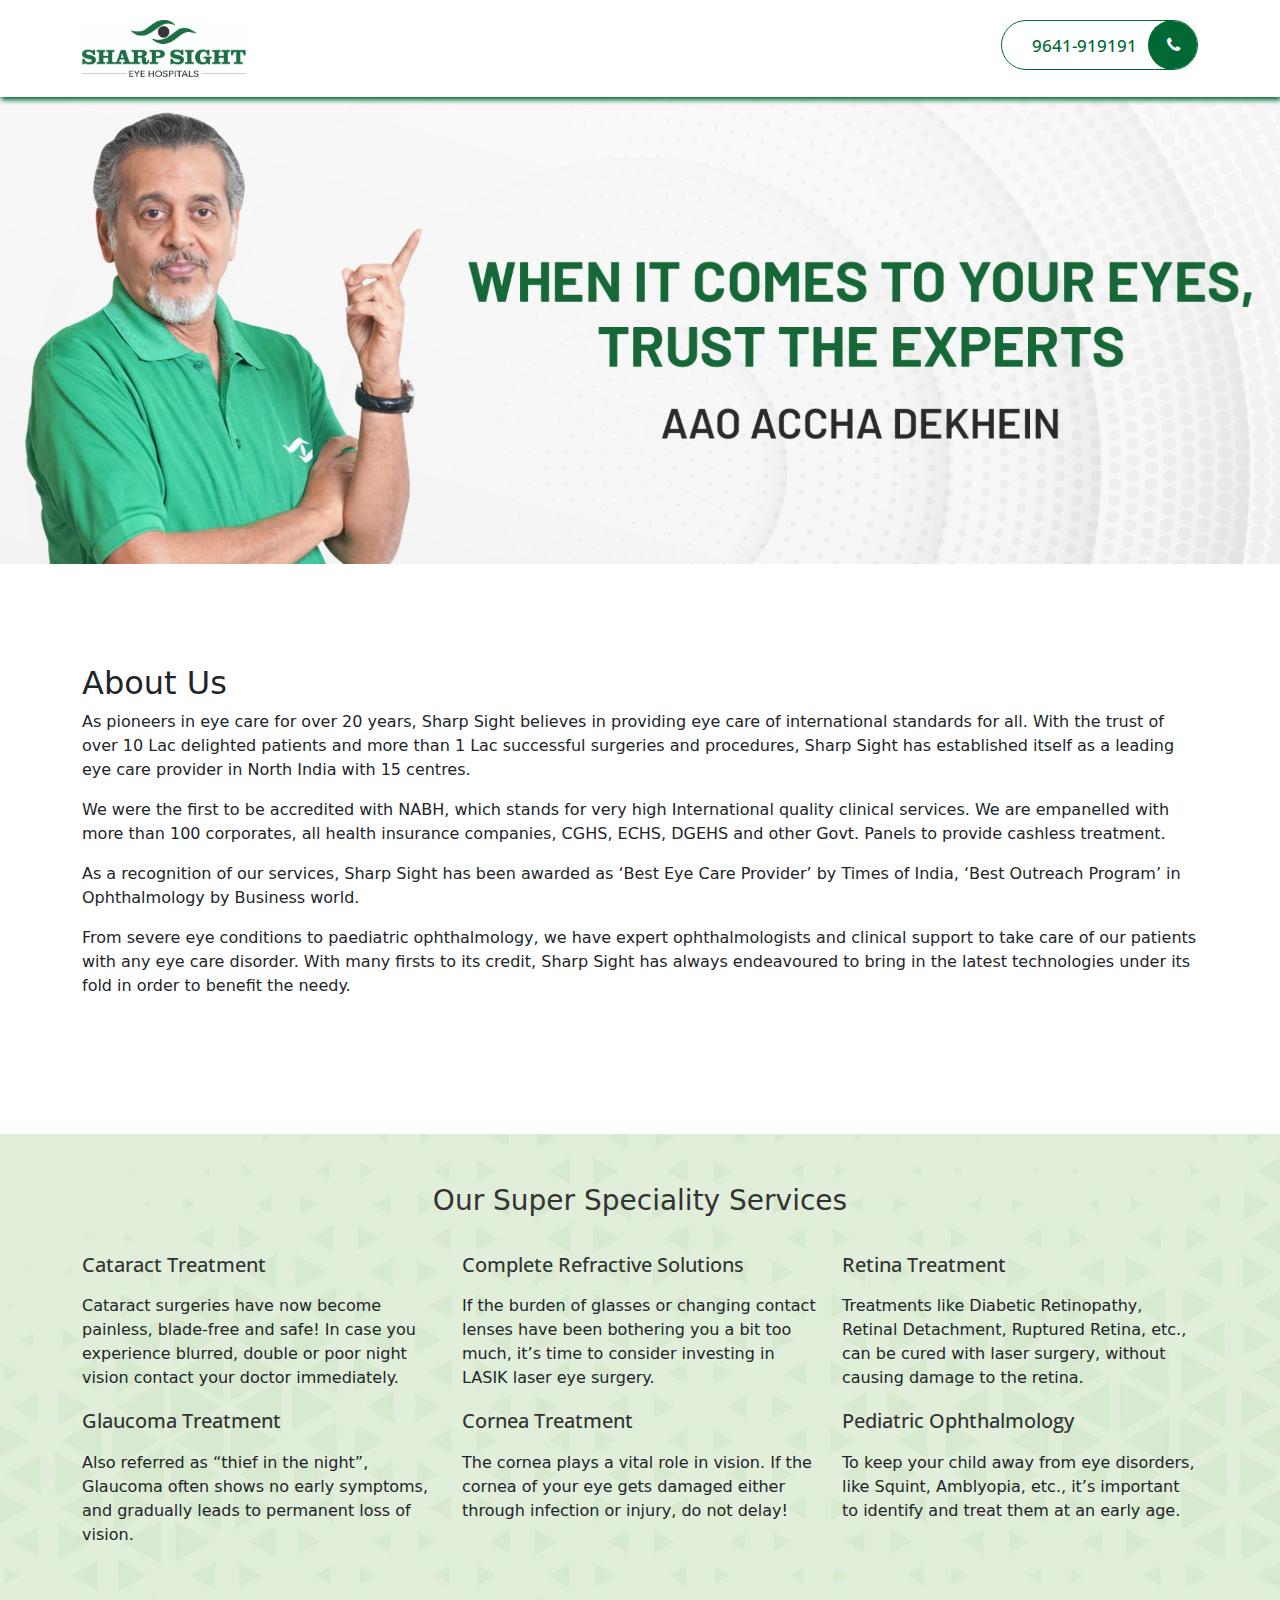
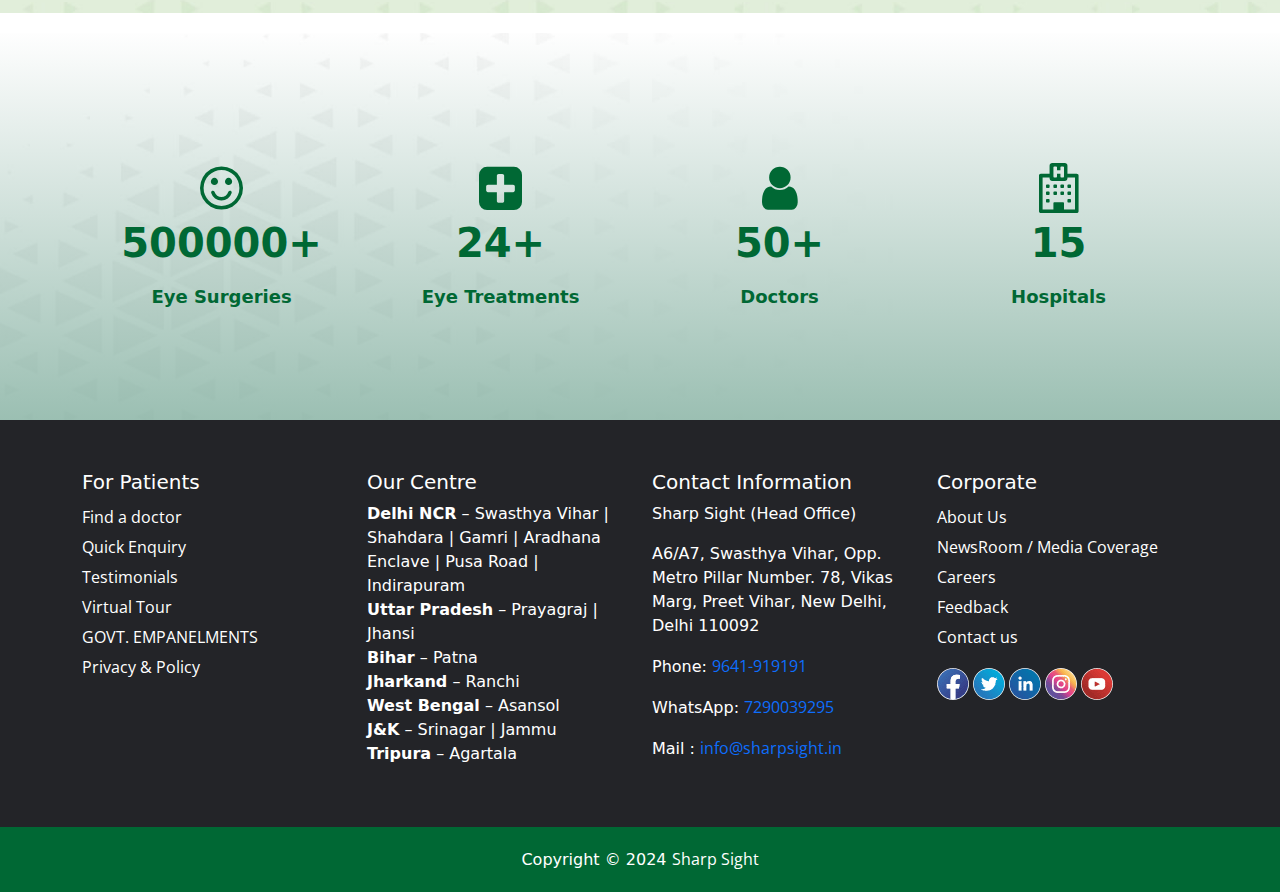
==== index.html @ 989aa0d1 "new section added for services" ====
<!DOCTYPE html>
<html lang="en">
<head>
    <meta charset="UTF-8">
    <meta name="viewport" content="width=device-width, initial-scale=1.0">
    <link rel="stylesheet" type="text/css" href="css/style.css">
    <link rel="stylesheet" type="text/css" href="css/responsive.css">
    <link rel="stylesheet" type="text/css" href="css/bootstrap.min.css">
    <link rel="stylesheet" href="https://cdnjs.cloudflare.com/ajax/libs/font-awesome/4.7.0/css/font-awesome.min.css">
    <link rel="preconnect" href="https://fonts.googleapis.com">
    <link rel="preconnect" href="https://fonts.googleapis.com">
    <link rel="preconnect" href="https://fonts.gstatic.com" crossorigin>
    <link href="https://fonts.googleapis.com/css2?family=Open+Sans:ital,wght@0,300;0,400;0,500;0,600;0,700;0,800;1,300;1,400;1,500;1,600;1,700;1,800&display=swap" rel="stylesheet">
    <title>Sharp Sight Eye Hospital</title>
</head>
<body>
  
<!-- Navbar  Start-->
<section class="nav_bar_section">
  <div class="container">
    <div class="row align-items-center">
      <div class="col-md-6 col-xs-6 site_logo">
        <img src="images/logo.jpg" class="img-fluid web_logo">
      </div>
      <div class="col-md-6 col-xs-6 cta_top_bar">
        <a href="tel:+919641919191" class="theme-btn"><i class="fa fa-phone" aria-hidden="true"></i> 9641-919191</a>
      </div>
    </div>
  </div>
</section>
<!-- Navbar Ends-->

<!-- Banner Start -->
<section class="banner_one">
  <img src="images/banner_one.webp" class="img-fluid" width="100%">
</section>
<!-- Banner End -->

<!-- About Start -->

<section class="about_us">
  <div class="container">
    <div class="row align-items-center">
      <div class="col-md-12">
        <h2>About Us</h2>
        <p>As pioneers in eye care for over 20 years, Sharp Sight believes in providing eye care of international standards for all. With the trust of over 10 Lac delighted patients and more than 1 Lac successful surgeries and procedures, Sharp Sight has established itself as a leading eye care provider in North India with 15 centres.</p>
        <p>We were the first to be accredited with NABH, which stands for very high International quality clinical services. We are empanelled with more than 100 corporates, all health insurance companies, CGHS, ECHS, DGEHS and other Govt. Panels to provide cashless treatment.</p>
        <p>As a recognition of our services, Sharp Sight has been awarded as ‘Best Eye Care Provider’ by Times of India, ‘Best Outreach Program’ in Ophthalmology by Business world.</p>
        <p>
          From severe eye conditions to paediatric ophthalmology, we have expert ophthalmologists and clinical support to take care of our patients with any eye care disorder. With many firsts to its credit, Sharp Sight has always endeavoured to bring in the latest technologies under its fold in order to benefit the needy.
        </p>
      </div>
    </div>
  </div>
</section>
<!-- About End -->

<!-- Services Start -->

<section class="services_section">
  <div class="container">
    <div class="row">
      <div class="col-md-12">
        <h3 class="text-center">Our Super Speciality Services</h3>
      </div>
      </div>
      <div class="row mt-4">
        <div class="col-md-4">
          <h4 class="mb-3">
            <a href="https://sharpsight.in/cataract-eye-surgery/">Cataract Treatment</a>
          </h4>
          <p>Cataract surgeries have now become painless, blade-free and safe! In case you experience blurred, double or poor night vision contact your doctor immediately.</p>
        </div>
        <div class="col-md-4">
          <h4 class="mb-3">
            <a href="https://sharpsight.in/lasik-laser-eye-surgery/">Complete Refractive Solutions</a>
          </h4>
          <p>If the burden of glasses or changing contact lenses have been bothering you a bit too much, it’s time to consider investing in LASIK laser eye surgery.</p>
        </div>
        <div class="col-md-4">
          <h4 class="mb-3">
            <a href="https://sharpsight.in/diabetic-retinopathy-treatment/">Retina Treatment</a>
          </h4>
          <p>Treatments like Diabetic Retinopathy, Retinal Detachment, Ruptured Retina, etc., can be cured with laser surgery, without causing damage to the retina.</p>
        </div>
        <div class="col-md-4">
          <h4 class="mb-3">
            <a href="https://sharpsight.in/glaucoma-treatment/">Glaucoma Treatment</a>
          </h4>
          <p>Also referred as “thief in the night”, Glaucoma often shows no early symptoms, and gradually leads to permanent loss of vision.</p>
        </div>
        <div class="col-md-4">
          <h4 class="mb-3">
            <a href="https://sharpsight.in/cornea-transplant/">Cornea Treatment</a>
          </h4>
          <p>The cornea plays a vital role in vision. If the cornea of your eye gets damaged either through infection or injury, do not delay!</p>
        </div>
        <div class="col-md-4">
          <h4 class="mb-3">
            <a href="https://sharpsight.in/pediatric-ophthalmology/">Pediatric Ophthalmology</a>
          </h4>
          <p>To keep your child away from eye disorders, like Squint, Amblyopia, etc., it’s important to identify and treat them at an early age.</p>
        </div>
      </div>
    </div>
  </div>
</section>
<!-- Services End -->

<!-- Countdown Start-->
<section class="countdown">
  <div id="projects_overview_facts" class="sectionClass container">
    <div class="fullWidth">
        <div class="projects_overview ">
            <div class="item">
              <i class="fa fa-smile-o"></i>
              <p class="number">500000+</p>
              <span></span>
              <p>Eye Surgeries</p>
            </div>
            <div class="item">
              <i class="fa fa-plus-square"></i>
              <p class="number">24+</p>
              <span></span>
              <p>Eye Treatments</p>
            </div>
            <div class="item">
              <i class="fa fa-user"></i>
              <p class="number">50+</p>
              <span></span>
              <p>Doctors</p>
            </div>
            <div class="item">
              <i class="fa fa-hospital-o"></i>
              <p class="number">15</p>
              <span></span>
              <p>Hospitals</p>
            </div>
        </div>
    </div>
  </div>
</section>
<!-- Countdown End-->

<!-- Address Section Start -->
<section class="footer_location">
  <div class="container">
    <div class="row">
      <div class="col-md-3">
        <h5>For Patients</h5>
        <ul>
          <li>
            <a href="https://sharpsight.in/about-meet-doctors/">Find a doctor</a>
          </li>
          <li>
            <a href="https://sharpsight.in/enquiry/">Quick Enquiry</a>
          </li>
          <li>
            <a href="https://sharpsight.in/testimonials/">Testimonials</a>
          </li>
          <li>
            <a href="https://sharpsight.in/virtual-tour/">Virtual Tour</a>
          </li>
          <li>
            <a href="https://sharpsight.in/panel/">GOVT. EMPANELMENTS</a>
          </li>
          <li>
            <a href="https://sharpsight.in/privacy-policy/">Privacy &amp; Policy</a>
          </li>
        </ul>
      </div>
      <div class="col-md-3">
        <h5>Our Centre</h5>
        <b>Delhi NCR</b> – Swasthya Vihar | Shahdara | Gamri | Aradhana Enclave | Pusa Road | Indirapuram<br>
        <b>Uttar Pradesh</b> – Prayagraj | Jhansi<br>
        <b>Bihar</b> – Patna<br>
        <b>Jharkand</b> – Ranchi<br>
        <b>West Bengal</b> – Asansol<br>
        <b>J&K</b> – Srinagar | Jammu<br>
        <b>Tripura</b> – Agartala
      </div>
      <div class="col-md-3">
        <h5>Contact Information</h5>
        <p>Sharp Sight (Head Office)</p>
        <p>A6/A7, Swasthya Vihar, Opp. Metro Pillar Number. 78, Vikas Marg, Preet Vihar, New Delhi, Delhi 110092</p>
        <p>Phone: <a href="tel:9641-919191">9641-919191</a></p>
        <p>WhatsApp: <a href="https://api.whatsapp.com/send/?phone=917290039295">7290039295</a></p>
        <p>Mail :&nbsp;<a href="mailto:info@sharpsight.in">info@sharpsight.in</a></p>
      </div>
      <div class="col-md-3">
        <h5>Corporate</h5>
        <ul>
          <li>
            <a href="https://sharpsight.in/about-us/">About Us</a>
          </li>
          <li>
            <a href="https://sharpsight.in/media-coverage/">NewsRoom / Media Coverage</a>
          </li>
          <li>
            <a href="https://sharpsight.in/Careers/">Careers</a>
          </li>
          <li>
            <a href="https://sharpsight.in/Feedback/">Feedback</a>
          </li>
          <li>
            <a href="https://sharpsight.in/Contact/">Contact us</a>
          </li>
        </ul>
        <div class="textwidget custom-html-widget">
          <a href="https://www.facebook.com/sharpsightcentre/" target="_blank" rel="noopener">
            <img src="images/fb.png">
          </a>
          <a href="https://twitter.com/sharpsightdelhi" target="_blank" rel="noopener">
            <img src="images/twitter.png">
          </a>
          <a href="https://www.linkedin.com/company/sharpsight/" target="_blank" rel="noopener">
            <img src="images/Linkdin.png">
          </a>
          <a href="https://www.instagram.com/sharpsight/" target="_blank" rel="noopener">
            <img src="images/insta.png">
          </a>
          <a href="https://www.youtube.com/c/SharpSight" target="_blank" rel="noopener">
            <img src="images/youtube.png">
          </a>
        </div>
      </div>
    </div>
  </div>
</section>
<!-- Address Section End -->

<!-- Copyright Section Start -->
<section class="copyright">
  <div class="container">
    <div class="row align-items-center">
      <div class="col-sm-12 text-center">
        Copyright © 2024 <a href="/">Sharp Sight</a>    
      </div>
    </div>
  </div>
</section>
<!-- Copyright Section End -->
</body>
</html>
---- css/style.css ----
*{
	margin: 0;
	padding: 0;
}
body a{
    text-decoration: none;
    font-family: 'Open Sans', sans-serif;
}
/*p{
	font-family: Montserrat;
}*/
.nav_bar_section {
    background: #fff;
    box-shadow: 1px 3px 5px 0px rgb(0 104 52);
    position: relative;
    z-index: 1;
}
.web_logo {
    width: 30%;
}
.theme-btn {
    position: relative;
    display: inline-block;
    overflow: hidden;
    font-size: 17px;
    padding: 12px 60px 11px 30px;
    background: #fff;
    line-height: 25px;
    color: #006834;
    border: 1px solid #006834;
    font-weight: 500;
    border-radius: 30px;
    text-transform: capitalize;
    transition: all 500ms ease;
    cursor: pointer;
    z-index: 1;
}
.cta_top_bar {
    text-align: right;
    padding: 20px 0;
}
.theme-btn i {
	position: absolute;
	top: -1px;
	right: -1px;
	width: 50px;
	height: 50px;
	line-height: 50px;
	text-align: center;
	background: #006834;
	font-size: 17px;
	color: #fff;
	border-radius: 50%;
	transition: all 900ms ease;
}
.fa-angle-right:after {
	content: "\f105";
}
.theme-btn {
  position: relative;
  display: inline-block;
  overflow: hidden;
  font-size: 17px;
  padding: 12px 60px 11px 30px;
  background: #fff;
  line-height: 25px;
  color: #006834;
  border: 1px solid #006834;
  font-weight: 500;
  border-radius: 30px;
  text-transform: capitalize;
  transition: all 500ms ease;
  cursor: pointer;
  z-index: 1;
}
.theme-btn:hover:after {
	transform: scale(1, 1);
	transform-origin: bottom left;
}
.theme-btn:after {
	position: absolute;
	left: 0;
	top: 0;
	z-index: -1;
	height: 100%;
	width: 100%;
	content: "";
	background-color: #006834;
	border-radius: 30px;
	transform: scale(0, 1);
	transform-origin: top right;
	transition: transform 500ms;
}
.theme-btn:hover {
	color: #fff;
	text-decoration: none;
}
.countdown {
    background: linear-gradient(0deg, rgb(122 170 153 / 75%), rgb(130 171 158 / 0%)), url(../images/theme_bg.jpg);
    background-size: cover;
    background-repeat: no-repeat;
    background-position: center;
    padding: 50px 0;
    margin-top: 20px;
}
.projects_overview {
    display: flex;
    margin-top: 30px;
    flex-direction: row;
    flex-wrap: wrap;
}
.projects_overview .item {
    width: 25%;
    height: 100%;
    padding: 50px 0px;
    text-align: center;
}
.projects_overview .item i {
    vertical-align: middle;
    font-size: 50px;
    color: #006834;
}
.projects_overview .item p.number {
    font-size: 40px;
    padding: 0;
    font-weight: bold;
}
.projects_overview .item p {
    color: #006834;
    font-size: 18px;
    margin: 0;
    padding: 10px;
    font-weight: 600;
}
.copyright {
    padding: 20px 0;
    background: #006834;
    color: #fff;
}
.copyright a{
    color: #fff;
}
.copyright_text {
    display: flex;
    align-content: center;
    justify-content: center;
    padding: 30px 0 0 0;
}
.footer_location {
    background: #232428;
    padding: 50px 0px;
    color: #fff;
}
.footer_location ul{
    padding: 0;
}
.footer_location ul li{
    list-style: none;
}
.footer_location ul li a{
    color: #fff;
    line-height: 30px;
}
.banner_ul{
    padding-left: 0;
}
.get_in_touch{
    margin-bottom: 30px;
}
.about_us{padding: 100px 0}
.services_section{
    background: url(../images/bg-min.jpg);
    background-size: cover;
    background-repeat: no-repeat;
    background-position: center;
    padding: 50px 0;
    margin-top: 20px;
}
.services_section h4 a{
    color: #333333;
    font-size: 20px;
}
.services_section h3{
    color: #333333;
}
---- css/responsive.css ----
@media(min-width: 320px) and (max-width: 767px){
    .nav_bar_section .site_logo{
        width: 40%;
    }
    .nav_bar_section{
        padding: 20px 10px;
    }
    .web_logo{
        width: 90%;
    }
    .nav_bar_section .cta_top_bar{
        width: 60%;
        padding: 0; 
    }
    .about_us{
        padding: 50px 0;
    }

    .projects_overview .item {
        flex: 0 0 50%;
    }
    .projects_overview .item{
        padding: 20px 0;
    }
    .countdown{
        padding: 20px 0;
        margin-top: 0;
    }
    .projects_overview .item p{
        padding: 0;
    }
    .projects_overview .item p.number{
        font-size: 30px;
    }
    .dm_image_box{
        border-radius: 20px 20px 20px 20px;
        border-style: solid;
        border-width: 5px 0 0px;
        border-color: #006834;
        box-shadow: 0 0 40px 0 rgba(0,0,0,.1);
        transition: background .3s,border .3s,border-radius .3s,box-shadow .3s;
        margin: 20px 0px 0;
        padding: 20px;
    }
    .footer_logo img {
    width: 50%;
    margin: 0 auto;
    display: flex;
    align-content: center;
    justify-content: center;
}
}
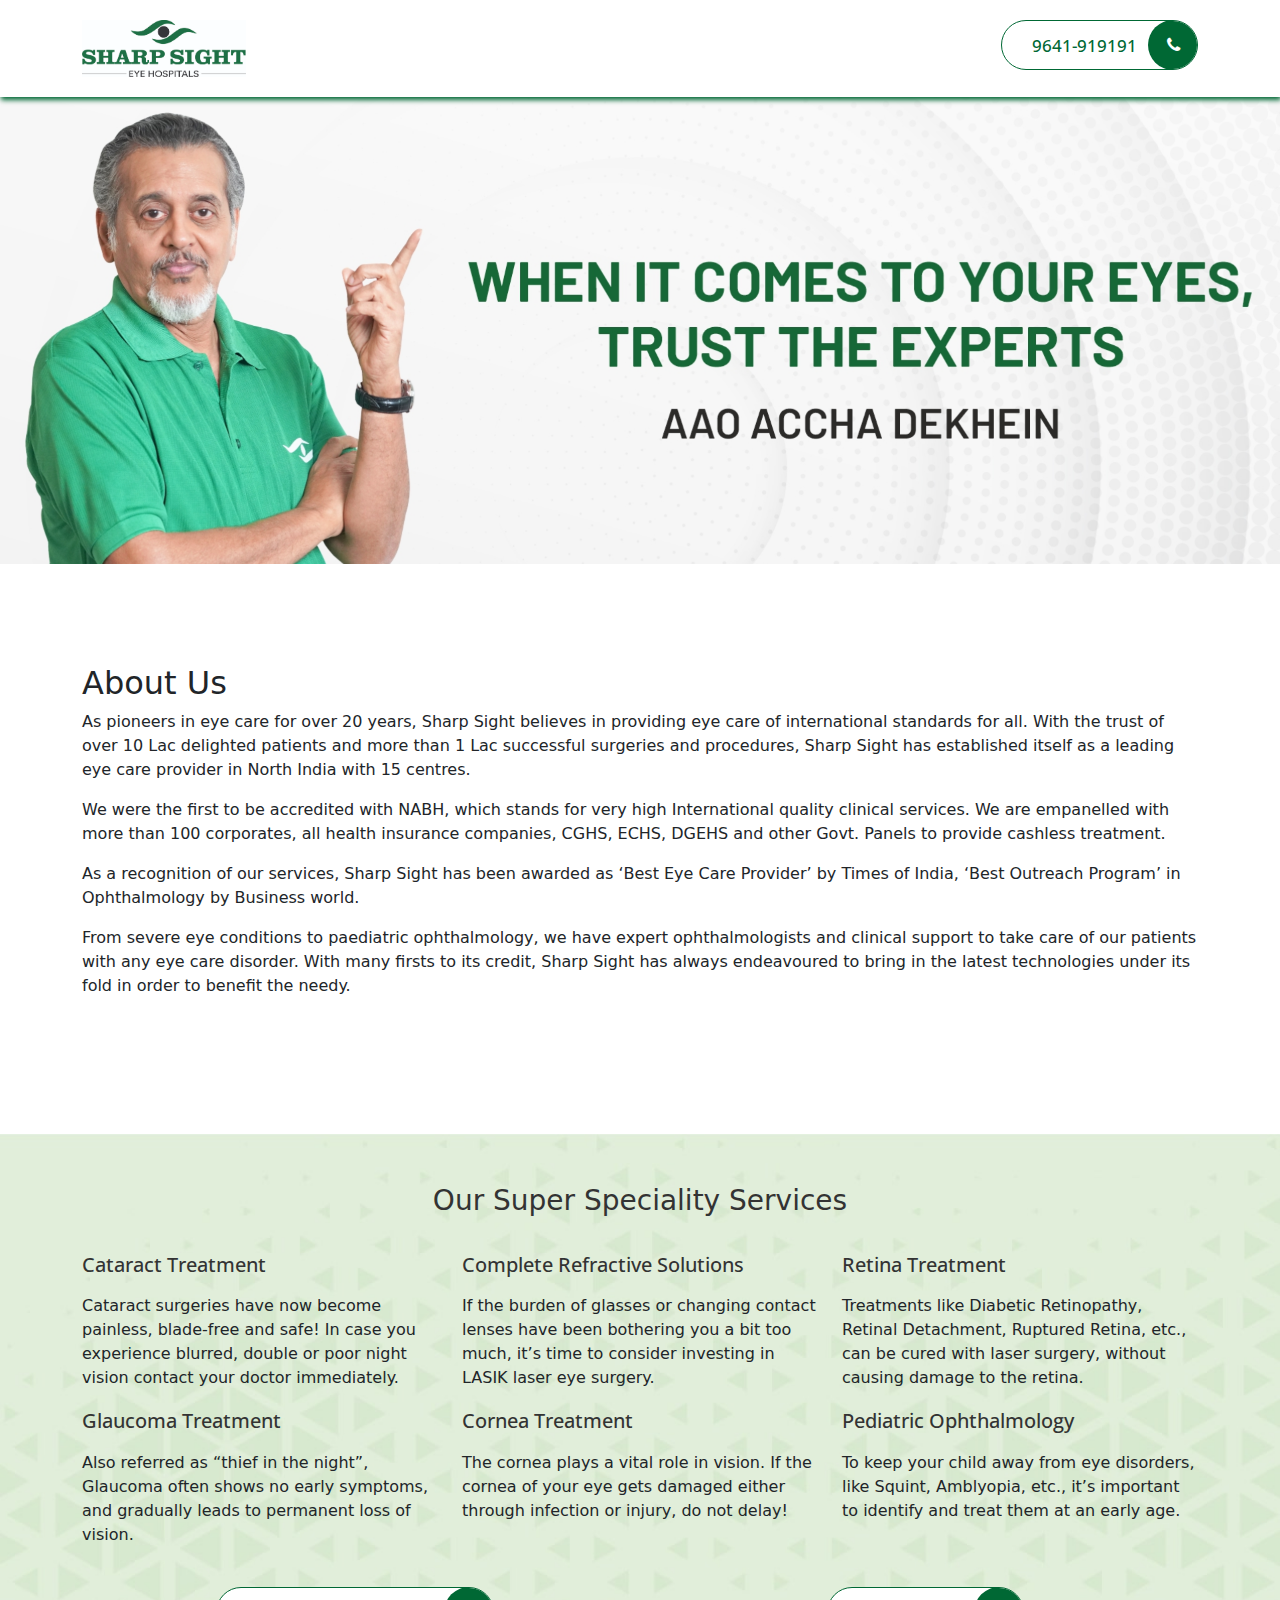
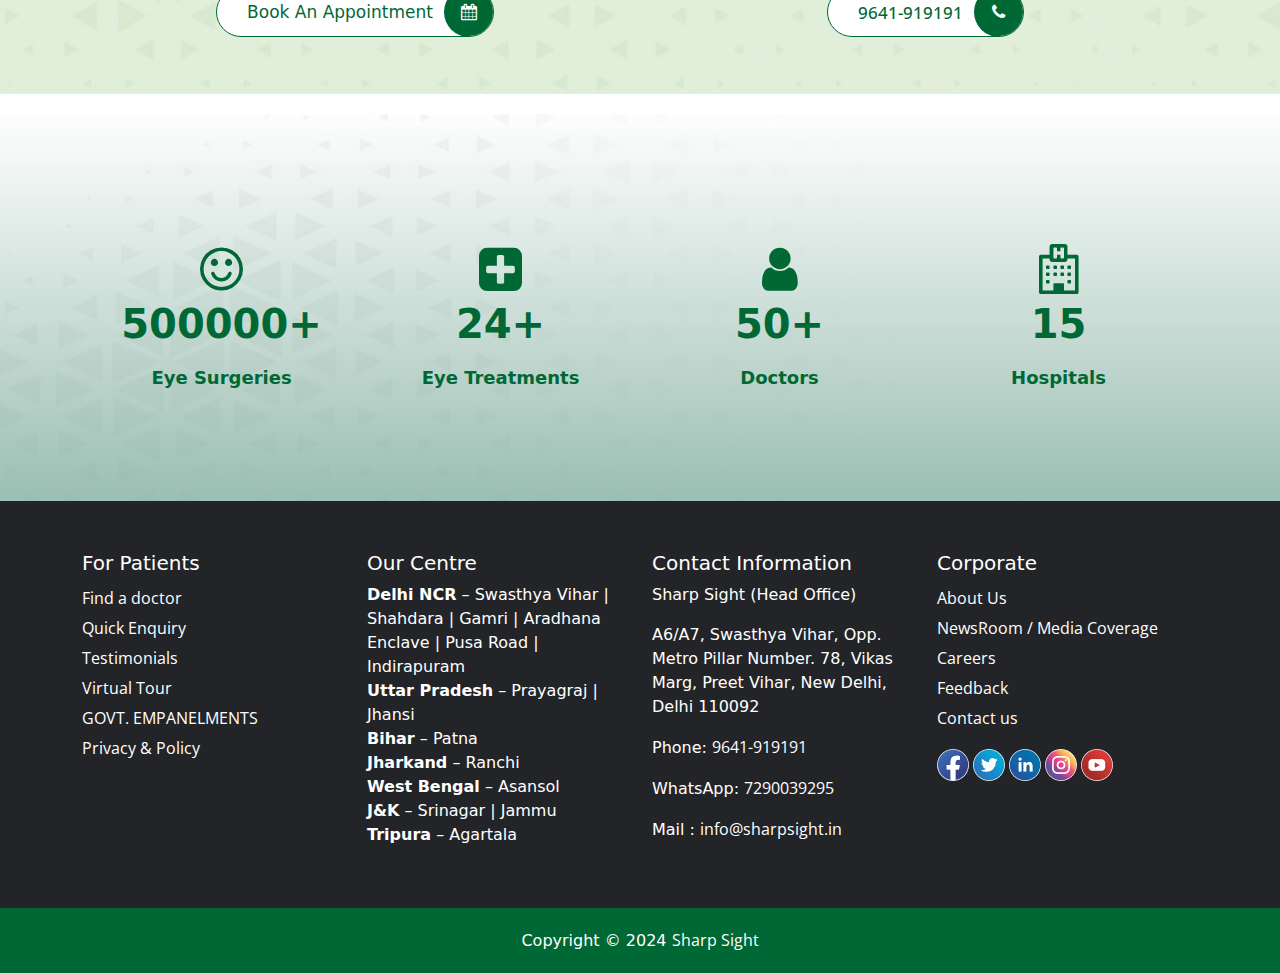
==== commit ef36270c: "footer done and new section added" ====
--- a/index.html
+++ b/index.html
@@ -63,44 +63,53 @@
       <div class="col-md-12">
         <h3 class="text-center">Our Super Speciality Services</h3>
       </div>
-      </div>
-      <div class="row mt-4">
-        <div class="col-md-4">
-          <h4 class="mb-3">
-            <a href="https://sharpsight.in/cataract-eye-surgery/">Cataract Treatment</a>
-          </h4>
-          <p>Cataract surgeries have now become painless, blade-free and safe! In case you experience blurred, double or poor night vision contact your doctor immediately.</p>
-        </div>
-        <div class="col-md-4">
-          <h4 class="mb-3">
-            <a href="https://sharpsight.in/lasik-laser-eye-surgery/">Complete Refractive Solutions</a>
-          </h4>
-          <p>If the burden of glasses or changing contact lenses have been bothering you a bit too much, it’s time to consider investing in LASIK laser eye surgery.</p>
-        </div>
-        <div class="col-md-4">
-          <h4 class="mb-3">
-            <a href="https://sharpsight.in/diabetic-retinopathy-treatment/">Retina Treatment</a>
-          </h4>
-          <p>Treatments like Diabetic Retinopathy, Retinal Detachment, Ruptured Retina, etc., can be cured with laser surgery, without causing damage to the retina.</p>
-        </div>
-        <div class="col-md-4">
-          <h4 class="mb-3">
-            <a href="https://sharpsight.in/glaucoma-treatment/">Glaucoma Treatment</a>
-          </h4>
-          <p>Also referred as “thief in the night”, Glaucoma often shows no early symptoms, and gradually leads to permanent loss of vision.</p>
-        </div>
-        <div class="col-md-4">
-          <h4 class="mb-3">
-            <a href="https://sharpsight.in/cornea-transplant/">Cornea Treatment</a>
-          </h4>
-          <p>The cornea plays a vital role in vision. If the cornea of your eye gets damaged either through infection or injury, do not delay!</p>
-        </div>
-        <div class="col-md-4">
-          <h4 class="mb-3">
-            <a href="https://sharpsight.in/pediatric-ophthalmology/">Pediatric Ophthalmology</a>
-          </h4>
-          <p>To keep your child away from eye disorders, like Squint, Amblyopia, etc., it’s important to identify and treat them at an early age.</p>
-        </div>
+    </div>
+    <div class="row mt-4">
+      <div class="col-md-4">
+        <h4 class="mb-3">
+          <a href="https://sharpsight.in/cataract-eye-surgery/">Cataract Treatment</a>
+        </h4>
+        <p>Cataract surgeries have now become painless, blade-free and safe! In case you experience blurred, double or poor night vision contact your doctor immediately.</p>
+      </div>
+      <div class="col-md-4">
+        <h4 class="mb-3">
+          <a href="https://sharpsight.in/lasik-laser-eye-surgery/">Complete Refractive Solutions</a>
+        </h4>
+        <p>If the burden of glasses or changing contact lenses have been bothering you a bit too much, it’s time to consider investing in LASIK laser eye surgery.</p>
+      </div>
+      <div class="col-md-4">
+        <h4 class="mb-3">
+          <a href="https://sharpsight.in/diabetic-retinopathy-treatment/">Retina Treatment</a>
+        </h4>
+        <p>Treatments like Diabetic Retinopathy, Retinal Detachment, Ruptured Retina, etc., can be cured with laser surgery, without causing damage to the retina.</p>
+      </div>
+      <div class="col-md-4">
+        <h4 class="mb-3">
+          <a href="https://sharpsight.in/glaucoma-treatment/">Glaucoma Treatment</a>
+        </h4>
+        <p>Also referred as “thief in the night”, Glaucoma often shows no early symptoms, and gradually leads to permanent loss of vision.</p>
+      </div>
+      <div class="col-md-4">
+        <h4 class="mb-3">
+          <a href="https://sharpsight.in/cornea-transplant/">Cornea Treatment</a>
+        </h4>
+        <p>The cornea plays a vital role in vision. If the cornea of your eye gets damaged either through infection or injury, do not delay!</p>
+      </div>
+      <div class="col-md-4">
+        <h4 class="mb-3">
+          <a href="https://sharpsight.in/pediatric-ophthalmology/">Pediatric Ophthalmology</a>
+        </h4>
+        <p>To keep your child away from eye disorders, like Squint, Amblyopia, etc., it’s important to identify and treat them at an early age.</p>
+      </div>
+    </div>
+    <div class="row mt-4 text-center">
+      <div class="col-md-6">
+        <button type="button" class="theme-btn" data-toggle="modal" data-target="#myModal"><i class="fa fa-calendar" aria-hidden="true"></i>
+            Book an Appointment
+          </button>
+      </div>
+      <div class="col-md-6">
+        <a href="tel:+919641919191" class="theme-btn"><i class="fa fa-phone" aria-hidden="true"></i> 9641-919191</a>
       </div>
     </div>
   </div>
@@ -240,5 +249,39 @@
   </div>
 </section>
 <!-- Copyright Section End -->
+
+<div class="modal fade" id="myModal" role="dialog">
+  <div class="modal-dialog">
+    <div class="modal-content">
+      <!-- Modal Header -->
+      <div class="modal-header">
+        <h4 class="modal-title">Request an Appointment</h4>
+        <button type="button" class="close close_bttn" data-dismiss="modal">×</button>
+      </div>
+      <!-- Modal body -->
+      <div class="modal-body">
+       <form method="POST" name="Consult to Doctors" action="call_back.php">
+        <div class="form-group mb-3">
+          <input type="text" class="form-control" name="your_name" id="your_name" aria-describedby="emailHelp" placeholder="Enter Your Name" required="">
+        </div>
+        <div class="form-group mb-3">
+          <input type="tel" class="form-control" name="mobile_number" id="mobile_number" placeholder="Enter Mobile No." required="">
+        </div>
+        <div class="form-group mb-3">
+          <input type="email" class="form-control" name="email_id" id="email_id" placeholder="Enter Email Address" required="">
+        </div>
+        <div class="form-group mb-3">
+          <textarea class="form-control" name="customer_query" id="cistomer_query" placeholder="Your Query"></textarea>
+        </div>
+        <button type="submit" name="submit" class="btn btn-primary" id="bttn_form">Submit</button>
+      </form>
+    </div>
+    </div>
+  </div>
+</div>
+
+
+<script type="text/javascript" src="js/jquery-3.5.1.slim.min.js"></script>
+<script type="text/javascript" src="js/bootstrap.bundle.min.js"></script>
 </body>
 </html>--- a/css/style.css
+++ b/css/style.css
@@ -151,6 +151,9 @@
     padding: 50px 0px;
     color: #fff;
 }
+.footer_location a{
+    color: #fff;
+}
 .footer_location ul{
     padding: 0;
 }
@@ -182,4 +185,15 @@
 }
 .services_section h3{
     color: #333333;
+}
+#bttn_form {
+    color: #ffffff;
+    background-color: #006834;
+    border-color: #006834;
+    padding: 10px 30px;
+}
+.close.close_bttn{
+    border: none;
+    font-size: 30px;
+    background: none;
 }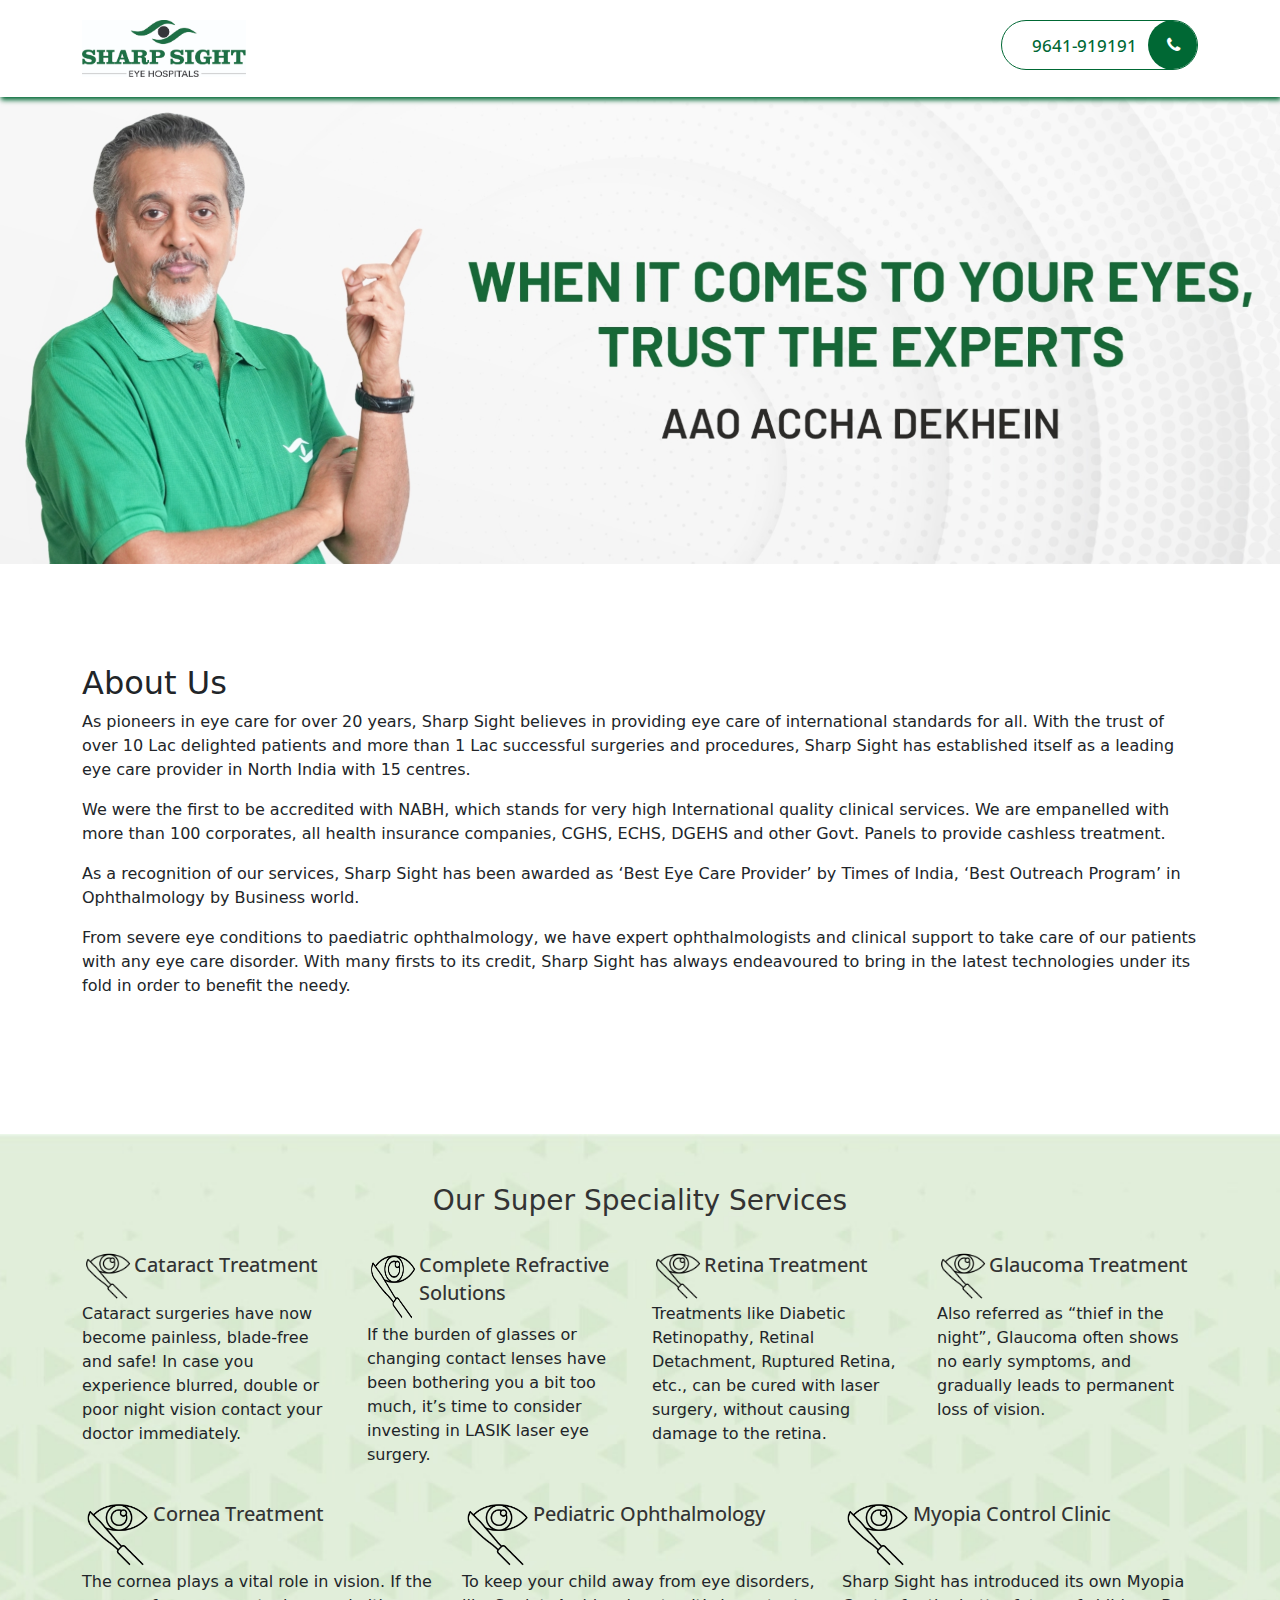
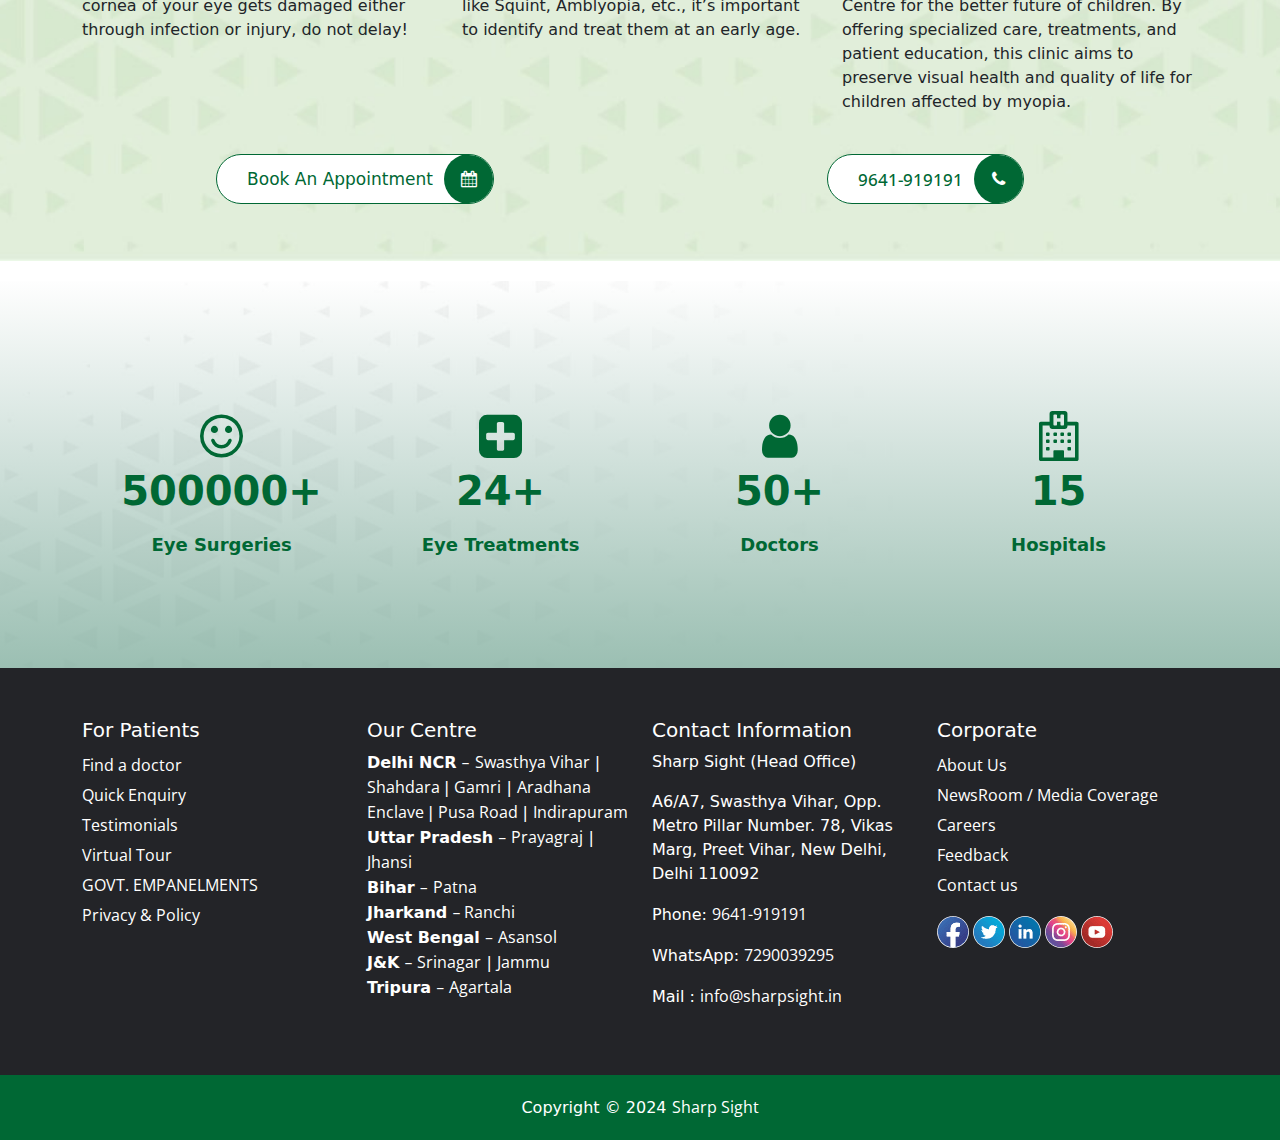
==== commit cd4f42ba: "d-flex aded" ====
--- a/index.html
+++ b/index.html
@@ -65,50 +65,77 @@
       </div>
     </div>
     <div class="row mt-4">
-      <div class="col-md-4">
+      <div class="col-md-3">
+        <div class="image_icon_content d-flex">
+          <img src="images/cataract-treatment.png">
         <h4 class="mb-3">
           <a href="https://sharpsight.in/cataract-eye-surgery/">Cataract Treatment</a>
         </h4>
+        </div>
         <p>Cataract surgeries have now become painless, blade-free and safe! In case you experience blurred, double or poor night vision contact your doctor immediately.</p>
       </div>
-      <div class="col-md-4">
-        <h4 class="mb-3">
-          <a href="https://sharpsight.in/lasik-laser-eye-surgery/">Complete Refractive Solutions</a>
-        </h4>
+      <div class="col-md-3">
+        <div class="image_icon_content d-flex">
+          <img src="images/cataract-treatment.png">
+          <h4 class="mb-3">
+            <a href="https://sharpsight.in/lasik-laser-eye-surgery/">Complete Refractive Solutions</a>
+          </h4>
+        </div>
         <p>If the burden of glasses or changing contact lenses have been bothering you a bit too much, it’s time to consider investing in LASIK laser eye surgery.</p>
       </div>
-      <div class="col-md-4">
-        <h4 class="mb-3">
-          <a href="https://sharpsight.in/diabetic-retinopathy-treatment/">Retina Treatment</a>
-        </h4>
+      <div class="col-md-3">
+        <div class="image_icon_content d-flex">  
+          <img src="images/cataract-treatment.png">
+          <h4 class="mb-3">
+            <a href="https://sharpsight.in/diabetic-retinopathy-treatment/">Retina Treatment</a>
+          </h4>
+        </div>
         <p>Treatments like Diabetic Retinopathy, Retinal Detachment, Ruptured Retina, etc., can be cured with laser surgery, without causing damage to the retina.</p>
       </div>
-      <div class="col-md-4">
-        <h4 class="mb-3">
-          <a href="https://sharpsight.in/glaucoma-treatment/">Glaucoma Treatment</a>
-        </h4>
+      <div class="col-md-3">
+        <div class="image_icon_content d-flex">
+          <img src="images/cataract-treatment.png">
+          <h4 class="mb-3">
+            <a href="https://sharpsight.in/glaucoma-treatment/">Glaucoma Treatment</a>
+          </h4>
+        </div>
         <p>Also referred as “thief in the night”, Glaucoma often shows no early symptoms, and gradually leads to permanent loss of vision.</p>
       </div>
-      <div class="col-md-4">
-        <h4 class="mb-3">
-          <a href="https://sharpsight.in/cornea-transplant/">Cornea Treatment</a>
-        </h4>
+      <div class="col-md-4 mt-3">
+        <div class="image_icon_content d-flex">
+          <img src="images/cataract-treatment.png">
+          <h4 class="mb-3">
+            <a href="https://sharpsight.in/cornea-transplant/">Cornea Treatment</a>
+          </h4>
+        </div>
         <p>The cornea plays a vital role in vision. If the cornea of your eye gets damaged either through infection or injury, do not delay!</p>
       </div>
-      <div class="col-md-4">
-        <h4 class="mb-3">
-          <a href="https://sharpsight.in/pediatric-ophthalmology/">Pediatric Ophthalmology</a>
-        </h4>
+      <div class="col-md-4 mt-3">
+        <div class="image_icon_content d-flex">
+          <img src="images/cataract-treatment.png">
+          <h4 class="mb-3">
+            <a href="https://sharpsight.in/pediatric-ophthalmology/">Pediatric Ophthalmology</a>
+          </h4>
+        </div>
         <p>To keep your child away from eye disorders, like Squint, Amblyopia, etc., it’s important to identify and treat them at an early age.</p>
       </div>
-    </div>
-    <div class="row mt-4 text-center">
-      <div class="col-md-6">
+      <div class="col-md-4 mt-3">
+        <div class="image_icon_content d-flex">
+          <img src="images/cataract-treatment.png">
+          <h4 class="mb-3">
+            <a href="#">Myopia Control Clinic</a>
+          </h4>
+        </div>
+        <p>Sharp Sight has introduced its own Myopia Centre for the better future of children. By offering specialized care, treatments, and patient education, this clinic aims to preserve visual health and quality of life for children affected by myopia.</p>
+      </div>
+    </div>
+    <div class="row text-center">
+      <div class="col-md-6 mt-4">
         <button type="button" class="theme-btn" data-toggle="modal" data-target="#myModal"><i class="fa fa-calendar" aria-hidden="true"></i>
             Book an Appointment
           </button>
       </div>
-      <div class="col-md-6">
+      <div class="col-md-6 mt-4">
         <a href="tel:+919641919191" class="theme-btn"><i class="fa fa-phone" aria-hidden="true"></i> 9641-919191</a>
       </div>
     </div>
@@ -180,13 +207,13 @@
       </div>
       <div class="col-md-3">
         <h5>Our Centre</h5>
-        <b>Delhi NCR</b> – Swasthya Vihar | Shahdara | Gamri | Aradhana Enclave | Pusa Road | Indirapuram<br>
-        <b>Uttar Pradesh</b> – Prayagraj | Jhansi<br>
-        <b>Bihar</b> – Patna<br>
-        <b>Jharkand</b> – Ranchi<br>
-        <b>West Bengal</b> – Asansol<br>
-        <b>J&K</b> – Srinagar | Jammu<br>
-        <b>Tripura</b> – Agartala
+        <b>Delhi NCR</b> – <a href="https://sharpsight.in/eye-hospital-shahdara/"> Swasthya Vihar</a> | <a href="https://sharpsight.in/eye-hospital-shahdara/">Shahdara </a>| <a href="https://sharpsight.in/eye-hospital-in-gamri/">Gamri</a> | <a href="https://sharpsight.in/eye-hospital-south-delhi/">Aradhana Enclave </a>| <a href="https://sharpsight.in/eye-hospital-west-delhi/">Pusa Road </a>| <a href="https://sharpsight.in/eye-hospital-ghaziabad/">Indirapuram</a><br>
+        <b>Uttar Pradesh</b> – <a href="https://sharpsight.in/eye-hospital-prayagraj/">Prayagraj</a> |<a href="https://sharpsight.in/sharp-sight-eye-hospital-jhansi/"> Jhansi</a><br>
+        <b>Bihar</b> – <a href="https://sharpsight.in/sharp-sight-eye-hospital-patna/">Patna</a><br>
+        <b>Jharkand</b> –<a href="https://sharpsight.in/sharp-sight-eye-hospital-ranchi/"> Ranchi</a><br>
+        <b>West Bengal</b> – <a href="https://sharpsight.in/sharp-sight-eye-hospital-asansol/">Asansol</a><br>
+        <b>J&K</b> – <a href="https://sharpsight.in/eye-hospital-srinagar-kashmir/">Srinagar</a> | <a href="https://sharpsight.in/best-eye-care-centre-jammu/">Jammu</a><br>
+        <b>Tripura</b> – <a href="https://sharpsight.in/best-eye-centre-agartala/">Agartala</a>
       </div>
       <div class="col-md-3">
         <h5>Contact Information</h5>
--- a/css/style.css
+++ b/css/style.css
@@ -153,6 +153,11 @@
 }
 .footer_location a{
     color: #fff;
+    transition: all ease .3s;
+}
+.footer_location a:hover{
+    color: #006834;
+    transition: all ease .3s;
 }
 .footer_location ul{
     padding: 0;
@@ -186,6 +191,9 @@
 .services_section h3{
     color: #333333;
 }
+.services_section img{
+    width: 20%;
+}
 #bttn_form {
     color: #ffffff;
     background-color: #006834;
@@ -196,4 +204,8 @@
     border: none;
     font-size: 30px;
     background: none;
+}
+.thankyou_bg{
+    padding: 100px 0;
+    text-align: center;
 }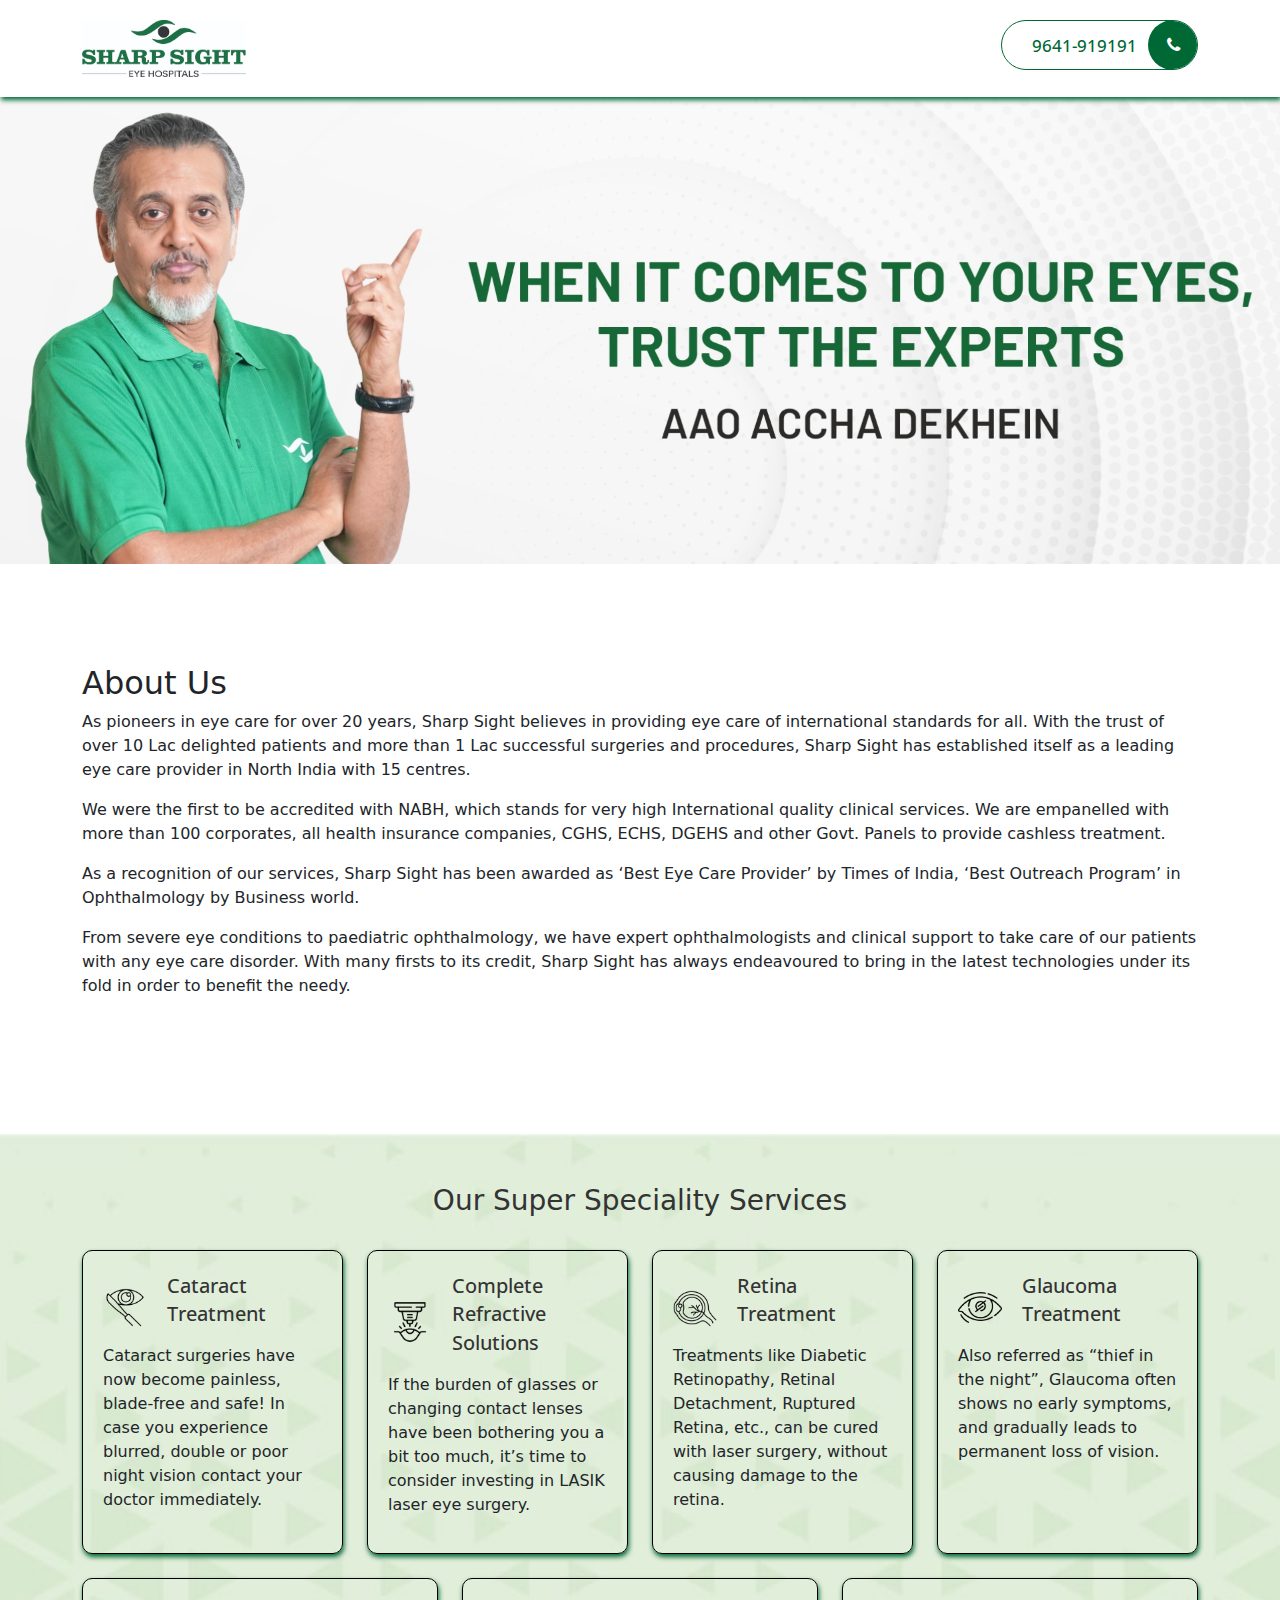
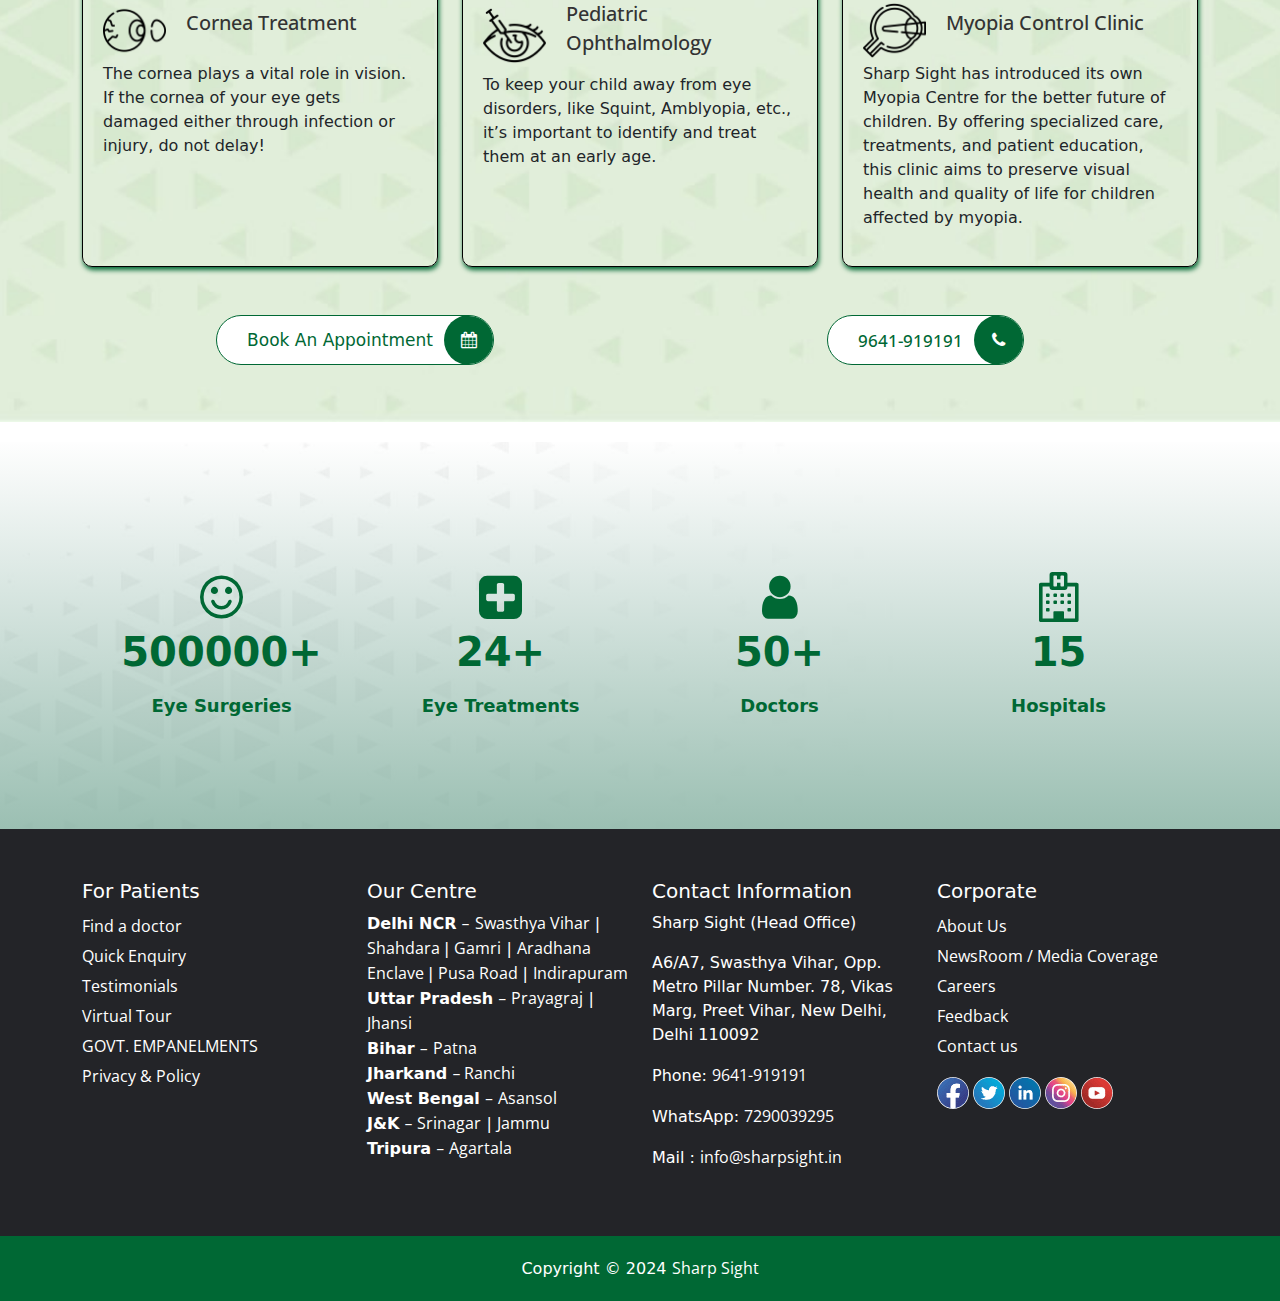
==== commit 39981947: "all done" ====
--- a/index.html
+++ b/index.html
@@ -66,76 +66,90 @@
     </div>
     <div class="row mt-4">
       <div class="col-md-3">
-        <div class="image_icon_content d-flex">
-          <img src="images/cataract-treatment.png">
-        <h4 class="mb-3">
-          <a href="https://sharpsight.in/cataract-eye-surgery/">Cataract Treatment</a>
-        </h4>
-        </div>
-        <p>Cataract surgeries have now become painless, blade-free and safe! In case you experience blurred, double or poor night vision contact your doctor immediately.</p>
-      </div>
-      <div class="col-md-3">
-        <div class="image_icon_content d-flex">
-          <img src="images/cataract-treatment.png">
-          <h4 class="mb-3">
-            <a href="https://sharpsight.in/lasik-laser-eye-surgery/">Complete Refractive Solutions</a>
-          </h4>
-        </div>
-        <p>If the burden of glasses or changing contact lenses have been bothering you a bit too much, it’s time to consider investing in LASIK laser eye surgery.</p>
-      </div>
-      <div class="col-md-3">
-        <div class="image_icon_content d-flex">  
-          <img src="images/cataract-treatment.png">
-          <h4 class="mb-3">
-            <a href="https://sharpsight.in/diabetic-retinopathy-treatment/">Retina Treatment</a>
-          </h4>
-        </div>
-        <p>Treatments like Diabetic Retinopathy, Retinal Detachment, Ruptured Retina, etc., can be cured with laser surgery, without causing damage to the retina.</p>
-      </div>
-      <div class="col-md-3">
-        <div class="image_icon_content d-flex">
-          <img src="images/cataract-treatment.png">
-          <h4 class="mb-3">
-            <a href="https://sharpsight.in/glaucoma-treatment/">Glaucoma Treatment</a>
-          </h4>
-        </div>
-        <p>Also referred as “thief in the night”, Glaucoma often shows no early symptoms, and gradually leads to permanent loss of vision.</p>
-      </div>
-      <div class="col-md-4 mt-3">
-        <div class="image_icon_content d-flex">
-          <img src="images/cataract-treatment.png">
-          <h4 class="mb-3">
-            <a href="https://sharpsight.in/cornea-transplant/">Cornea Treatment</a>
-          </h4>
-        </div>
-        <p>The cornea plays a vital role in vision. If the cornea of your eye gets damaged either through infection or injury, do not delay!</p>
-      </div>
-      <div class="col-md-4 mt-3">
-        <div class="image_icon_content d-flex">
-          <img src="images/cataract-treatment.png">
-          <h4 class="mb-3">
-            <a href="https://sharpsight.in/pediatric-ophthalmology/">Pediatric Ophthalmology</a>
-          </h4>
-        </div>
-        <p>To keep your child away from eye disorders, like Squint, Amblyopia, etc., it’s important to identify and treat them at an early age.</p>
-      </div>
-      <div class="col-md-4 mt-3">
-        <div class="image_icon_content d-flex">
-          <img src="images/cataract-treatment.png">
-          <h4 class="mb-3">
-            <a href="#">Myopia Control Clinic</a>
-          </h4>
-        </div>
-        <p>Sharp Sight has introduced its own Myopia Centre for the better future of children. By offering specialized care, treatments, and patient education, this clinic aims to preserve visual health and quality of life for children affected by myopia.</p>
+        <div class="image_box">
+          <div class="image_icon_content d-flex">
+            <img src="images/cataract-treatment.png">
+            <h4 class="mb-3">
+              <a href="https://sharpsight.in/cataract-eye-surgery/">Cataract Treatment</a>
+            </h4>
+          </div>
+          <p>Cataract surgeries have now become painless, blade-free and safe! In case you experience blurred, double or poor night vision contact your doctor immediately.</p>
+        </div>
+      </div>
+      <div class="col-md-3">
+        <div class="image_box">
+          <div class="image_icon_content">
+            <img src="images/refractive-solutions.png">
+            <h4 class="mb-3">
+              <a href="https://sharpsight.in/lasik-laser-eye-surgery/">Complete Refractive Solutions</a>
+            </h4>
+          </div>
+          <p>If the burden of glasses or changing contact lenses have been bothering you a bit too much, it’s time to consider investing in LASIK laser eye surgery.</p>
+        </div>
+      </div>
+      <div class="col-md-3">
+        <div class="image_box">
+          <div class="image_icon_content">  
+            <img src="images/retina.png">
+            <h4 class="mb-3">
+              <a href="https://sharpsight.in/diabetic-retinopathy-treatment/">Retina Treatment</a>
+            </h4>
+          </div>
+          <p>Treatments like Diabetic Retinopathy, Retinal Detachment, Ruptured Retina, etc., can be cured with laser surgery, without causing damage to the retina.</p>
+        </div>
+      </div>
+      <div class="col-md-3">
+        <div class="image_box">
+          <div class="image_icon_content">
+            <img src="images/glaucoma.png">
+            <h4 class="mb-3">
+              <a href="https://sharpsight.in/glaucoma-treatment/">Glaucoma Treatment</a>
+            </h4>
+          </div>
+          <p>Also referred as “thief in the night”, Glaucoma often shows no early symptoms, and gradually leads to permanent loss of vision.</p>
+        </div>
+      </div>
+      <div class="col-md-4 mt-4">
+        <div class="image_box">
+          <div class="image_icon_content">
+            <img src="images/cornea.png">
+            <h4 class="mb-3">
+              <a href="https://sharpsight.in/cornea-transplant/">Cornea Treatment</a>
+            </h4>
+          </div>
+          <p>The cornea plays a vital role in vision. If the cornea of your eye gets damaged either through infection or injury, do not delay!</p>
+        </div>
+      </div>
+      <div class="col-md-4 mt-4">
+        <div class="image_box">
+          <div class="image_icon_content">
+            <img src="images/ophthalmology.png">
+            <h4 class="mb-3">
+              <a href="https://sharpsight.in/pediatric-ophthalmology/">Pediatric Ophthalmology</a>
+            </h4>
+          </div>
+          <p>To keep your child away from eye disorders, like Squint, Amblyopia, etc., it’s important to identify and treat them at an early age.</p>
+        </div>
+      </div>
+      <div class="col-md-4 mt-4">
+        <div class="image_box">
+          <div class="image_icon_content">
+            <img src="images/myopia.png">
+            <h4 class="mb-3">
+              <a href="#">Myopia Control Clinic</a>
+            </h4>
+          </div>
+          <p>Sharp Sight has introduced its own Myopia Centre for the better future of children. By offering specialized care, treatments, and patient education, this clinic aims to preserve visual health and quality of life for children affected by myopia.</p>
+        </div>
       </div>
     </div>
     <div class="row text-center">
-      <div class="col-md-6 mt-4">
+      <div class="col-md-6 mt-5">
         <button type="button" class="theme-btn" data-toggle="modal" data-target="#myModal"><i class="fa fa-calendar" aria-hidden="true"></i>
             Book an Appointment
           </button>
       </div>
-      <div class="col-md-6 mt-4">
+      <div class="col-md-6 mt-5">
         <a href="tel:+919641919191" class="theme-btn"><i class="fa fa-phone" aria-hidden="true"></i> 9641-919191</a>
       </div>
     </div>
--- a/css/style.css
+++ b/css/style.css
@@ -208,4 +208,18 @@
 .thankyou_bg{
     padding: 100px 0;
     text-align: center;
+}
+.image_box{
+    padding: 20px;
+    border-radius: 10px;
+    border: 1px solid #000;
+    box-shadow: 1px 3px 5px 0px rgb(0 104 52);
+    height: 100%;
+}
+.image_icon_content{
+    display: flex;
+    align-items: center;
+}
+.image_icon_content img{
+    margin-right: 20px;
 }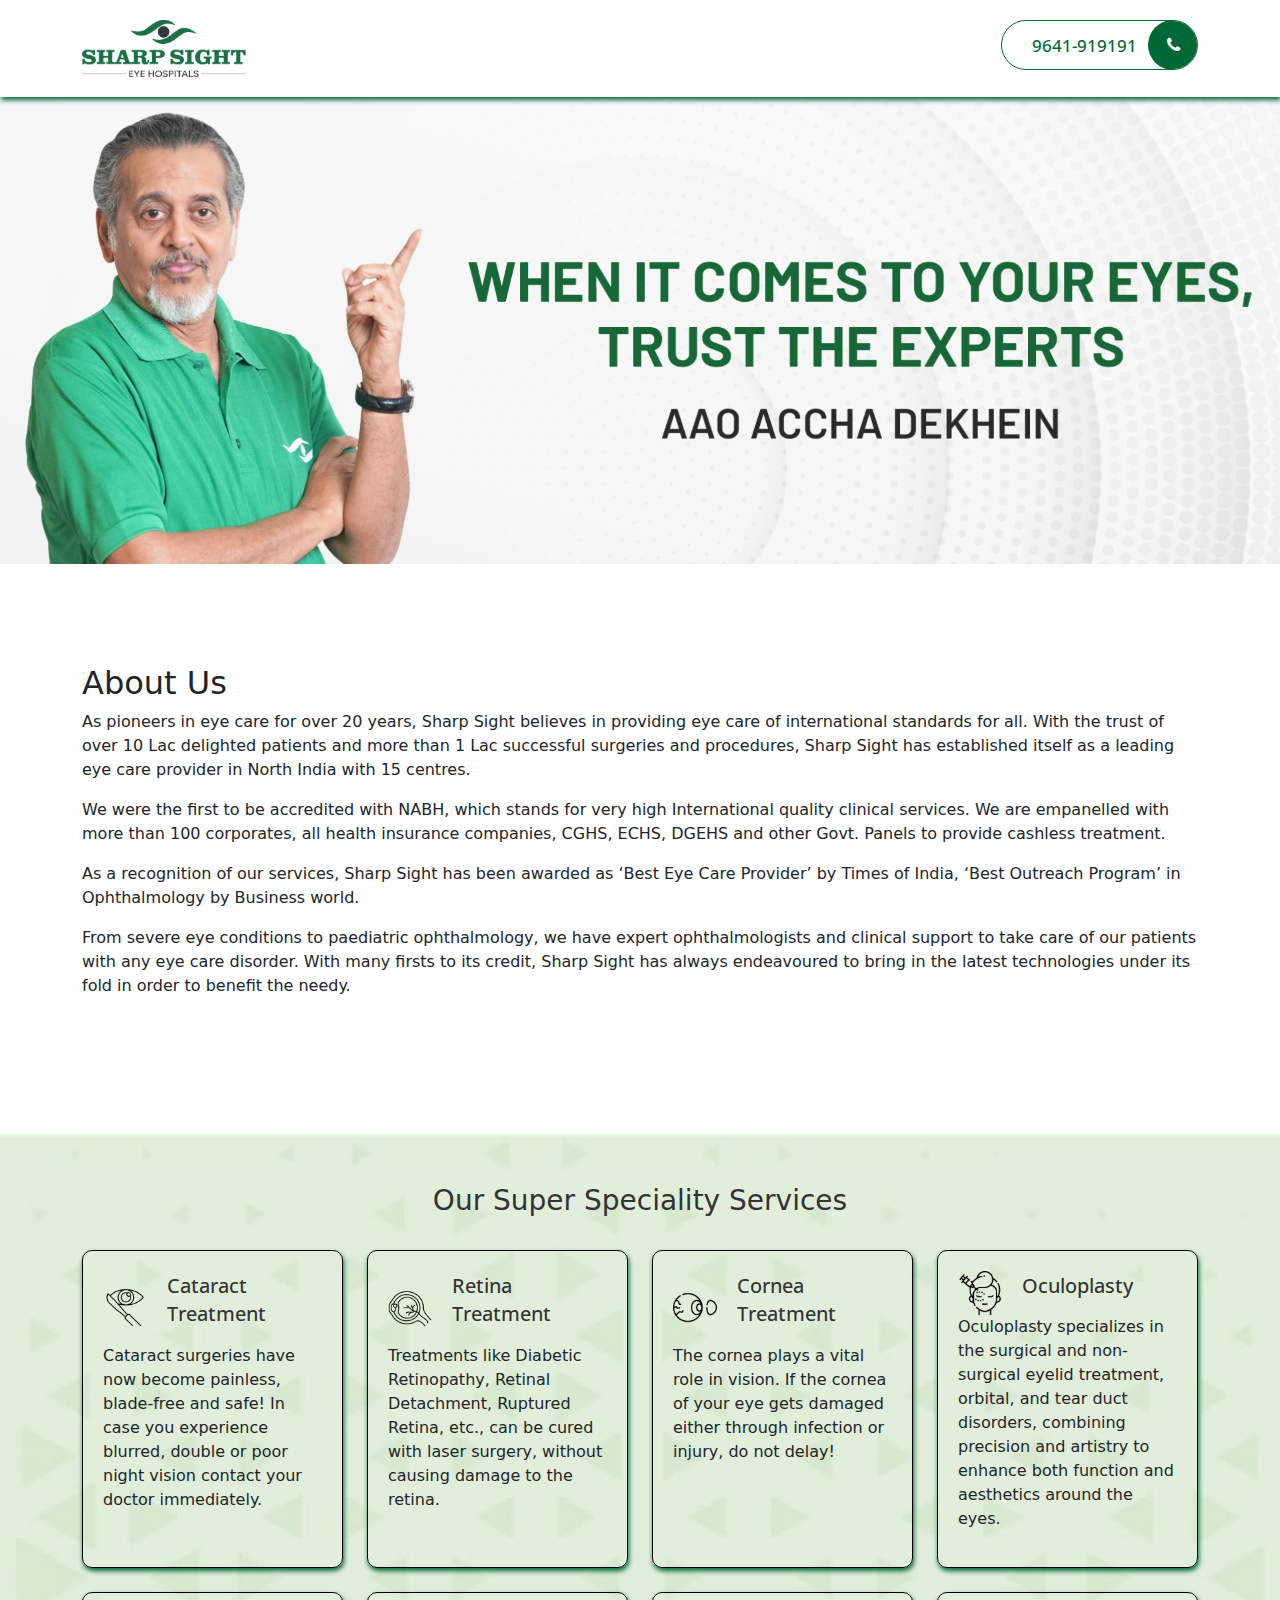
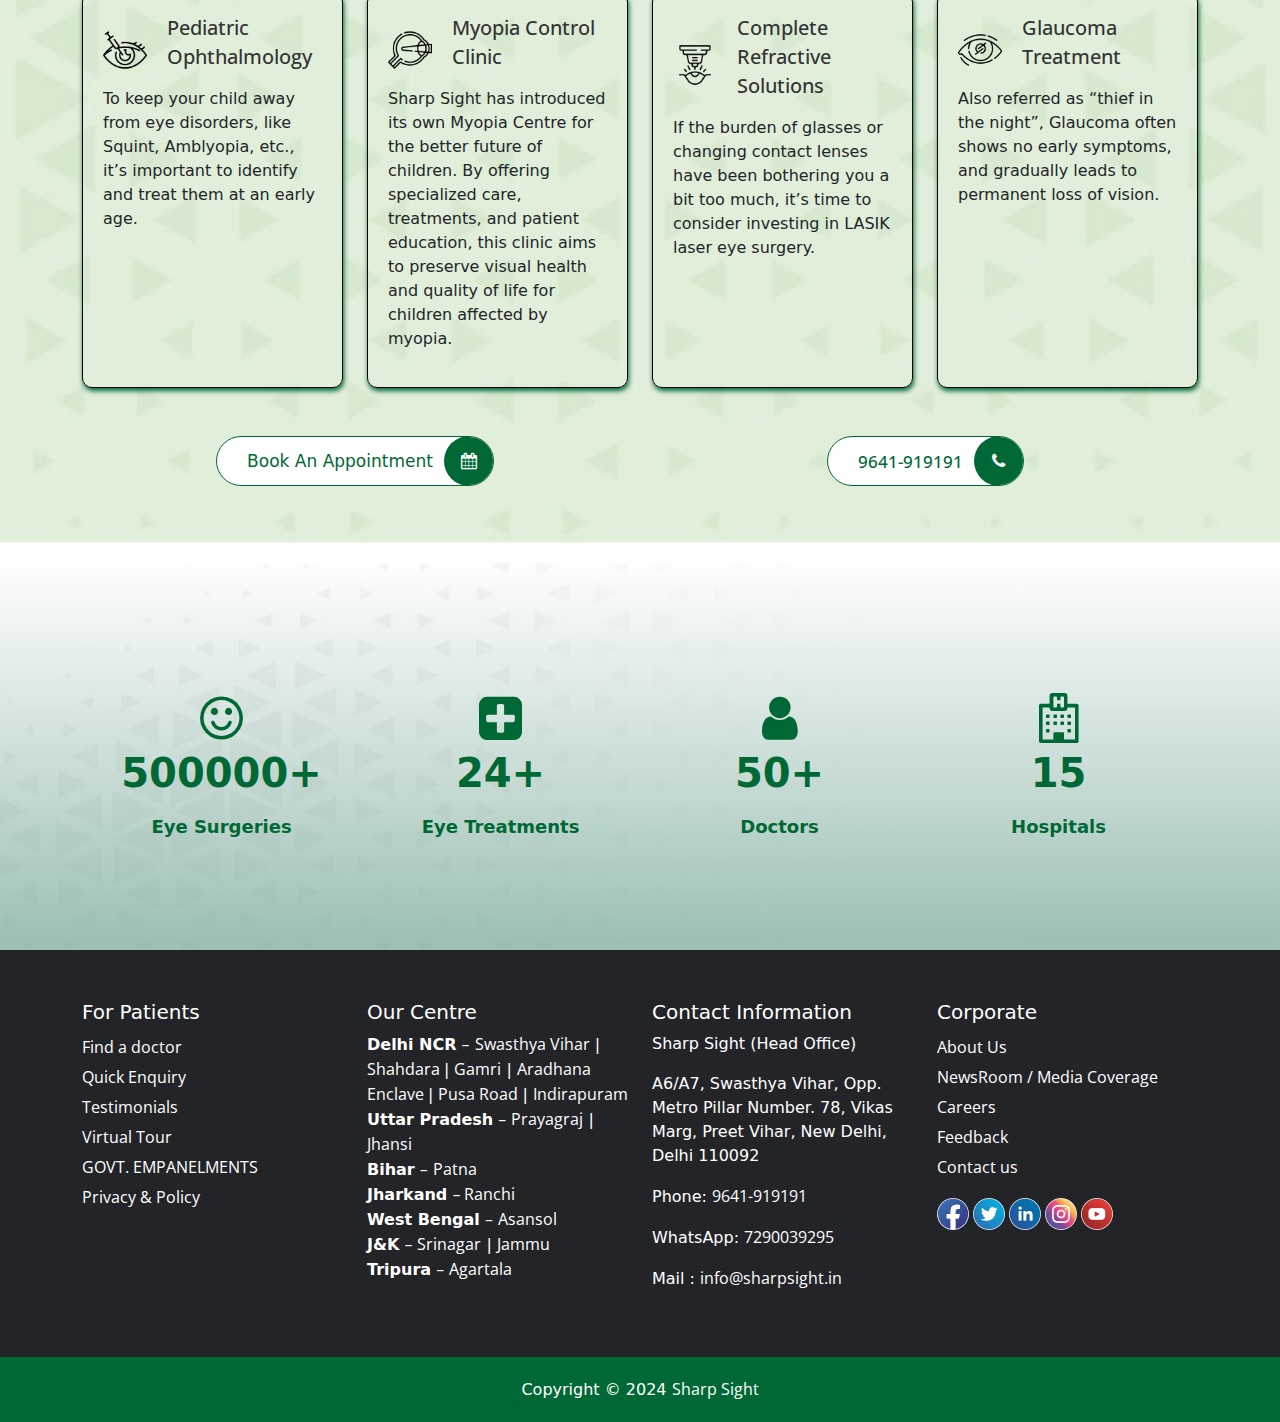
==== commit edf1fdc4: "new service added" ====
--- a/index.html
+++ b/index.html
@@ -64,8 +64,8 @@
         <h3 class="text-center">Our Super Speciality Services</h3>
       </div>
     </div>
-    <div class="row mt-4">
-      <div class="col-md-3">
+    <div class="row">
+      <div class="col-md-3 mt-4">
         <div class="image_box">
           <div class="image_icon_content d-flex">
             <img src="images/cataract-treatment.png">
@@ -76,18 +76,7 @@
           <p>Cataract surgeries have now become painless, blade-free and safe! In case you experience blurred, double or poor night vision contact your doctor immediately.</p>
         </div>
       </div>
-      <div class="col-md-3">
-        <div class="image_box">
-          <div class="image_icon_content">
-            <img src="images/refractive-solutions.png">
-            <h4 class="mb-3">
-              <a href="https://sharpsight.in/lasik-laser-eye-surgery/">Complete Refractive Solutions</a>
-            </h4>
-          </div>
-          <p>If the burden of glasses or changing contact lenses have been bothering you a bit too much, it’s time to consider investing in LASIK laser eye surgery.</p>
-        </div>
-      </div>
-      <div class="col-md-3">
+      <div class="col-md-3 mt-4">
         <div class="image_box">
           <div class="image_icon_content">  
             <img src="images/retina.png">
@@ -98,7 +87,62 @@
           <p>Treatments like Diabetic Retinopathy, Retinal Detachment, Ruptured Retina, etc., can be cured with laser surgery, without causing damage to the retina.</p>
         </div>
       </div>
-      <div class="col-md-3">
+      <div class="col-md-3 mt-4">
+        <div class="image_box">
+          <div class="image_icon_content">
+            <img src="images/cornea.png">
+            <h4 class="mb-3">
+              <a href="https://sharpsight.in/cornea-transplant/">Cornea Treatment</a>
+            </h4>
+          </div>
+          <p>The cornea plays a vital role in vision. If the cornea of your eye gets damaged either through infection or injury, do not delay!</p>
+        </div>
+      </div>
+      <div class="col-md-3 mt-4">
+        <div class="image_box">
+          <div class="image_icon_content">
+            <img src="images/botox.png">
+            <h4 class="mb-3">
+              <a href="#">Oculoplasty</a>
+            </h4>
+          </div>
+          <p>Oculoplasty specializes in the surgical and non-surgical eyelid treatment, orbital, and tear duct disorders, combining precision and artistry to enhance both function and aesthetics around the eyes.</p>
+        </div>
+      </div>
+      <div class="col-md-3 mt-4">
+        <div class="image_box">
+          <div class="image_icon_content">
+            <img src="images/ophthalmology.png">
+            <h4 class="mb-3">
+              <a href="https://sharpsight.in/pediatric-ophthalmology/">Pediatric Ophthalmology</a>
+            </h4>
+          </div>
+          <p>To keep your child away from eye disorders, like Squint, Amblyopia, etc., it’s important to identify and treat them at an early age.</p>
+        </div>
+      </div>
+      <div class="col-md-3 mt-4">
+        <div class="image_box">
+          <div class="image_icon_content">
+            <img src="images/myopia.png">
+            <h4 class="mb-3">
+              <a href="#">Myopia Control Clinic</a>
+            </h4>
+          </div>
+          <p>Sharp Sight has introduced its own Myopia Centre for the better future of children. By offering specialized care, treatments, and patient education, this clinic aims to preserve visual health and quality of life for children affected by myopia.</p>
+        </div>
+      </div>
+      <div class="col-md-3 mt-4">
+        <div class="image_box">
+          <div class="image_icon_content">
+            <img src="images/refractive-solutions.png">
+            <h4 class="mb-3">
+              <a href="https://sharpsight.in/lasik-laser-eye-surgery/">Complete Refractive Solutions</a>
+            </h4>
+          </div>
+          <p>If the burden of glasses or changing contact lenses have been bothering you a bit too much, it’s time to consider investing in LASIK laser eye surgery.</p>
+        </div>
+      </div>
+      <div class="col-md-3 mt-4">
         <div class="image_box">
           <div class="image_icon_content">
             <img src="images/glaucoma.png">
@@ -107,39 +151,6 @@
             </h4>
           </div>
           <p>Also referred as “thief in the night”, Glaucoma often shows no early symptoms, and gradually leads to permanent loss of vision.</p>
-        </div>
-      </div>
-      <div class="col-md-4 mt-4">
-        <div class="image_box">
-          <div class="image_icon_content">
-            <img src="images/cornea.png">
-            <h4 class="mb-3">
-              <a href="https://sharpsight.in/cornea-transplant/">Cornea Treatment</a>
-            </h4>
-          </div>
-          <p>The cornea plays a vital role in vision. If the cornea of your eye gets damaged either through infection or injury, do not delay!</p>
-        </div>
-      </div>
-      <div class="col-md-4 mt-4">
-        <div class="image_box">
-          <div class="image_icon_content">
-            <img src="images/ophthalmology.png">
-            <h4 class="mb-3">
-              <a href="https://sharpsight.in/pediatric-ophthalmology/">Pediatric Ophthalmology</a>
-            </h4>
-          </div>
-          <p>To keep your child away from eye disorders, like Squint, Amblyopia, etc., it’s important to identify and treat them at an early age.</p>
-        </div>
-      </div>
-      <div class="col-md-4 mt-4">
-        <div class="image_box">
-          <div class="image_icon_content">
-            <img src="images/myopia.png">
-            <h4 class="mb-3">
-              <a href="#">Myopia Control Clinic</a>
-            </h4>
-          </div>
-          <p>Sharp Sight has introduced its own Myopia Centre for the better future of children. By offering specialized care, treatments, and patient education, this clinic aims to preserve visual health and quality of life for children affected by myopia.</p>
         </div>
       </div>
     </div>
--- a/css/responsive.css
+++ b/css/responsive.css
@@ -43,10 +43,18 @@
         padding: 20px;
     }
     .footer_logo img {
-    width: 50%;
-    margin: 0 auto;
-    display: flex;
-    align-content: center;
-    justify-content: center;
+        width: 50%;
+        margin: 0 auto;
+        display: flex;
+        align-content: center;
+        justify-content: center;
+    }
 }
+@media(min-width:768px) and (max-width:1023px){
+    .services_section .col-md-3.mt-4{
+        width: 33%!important;
+    }
+    .services_section h4 a{
+        font-size: 18px;
+    }
 }